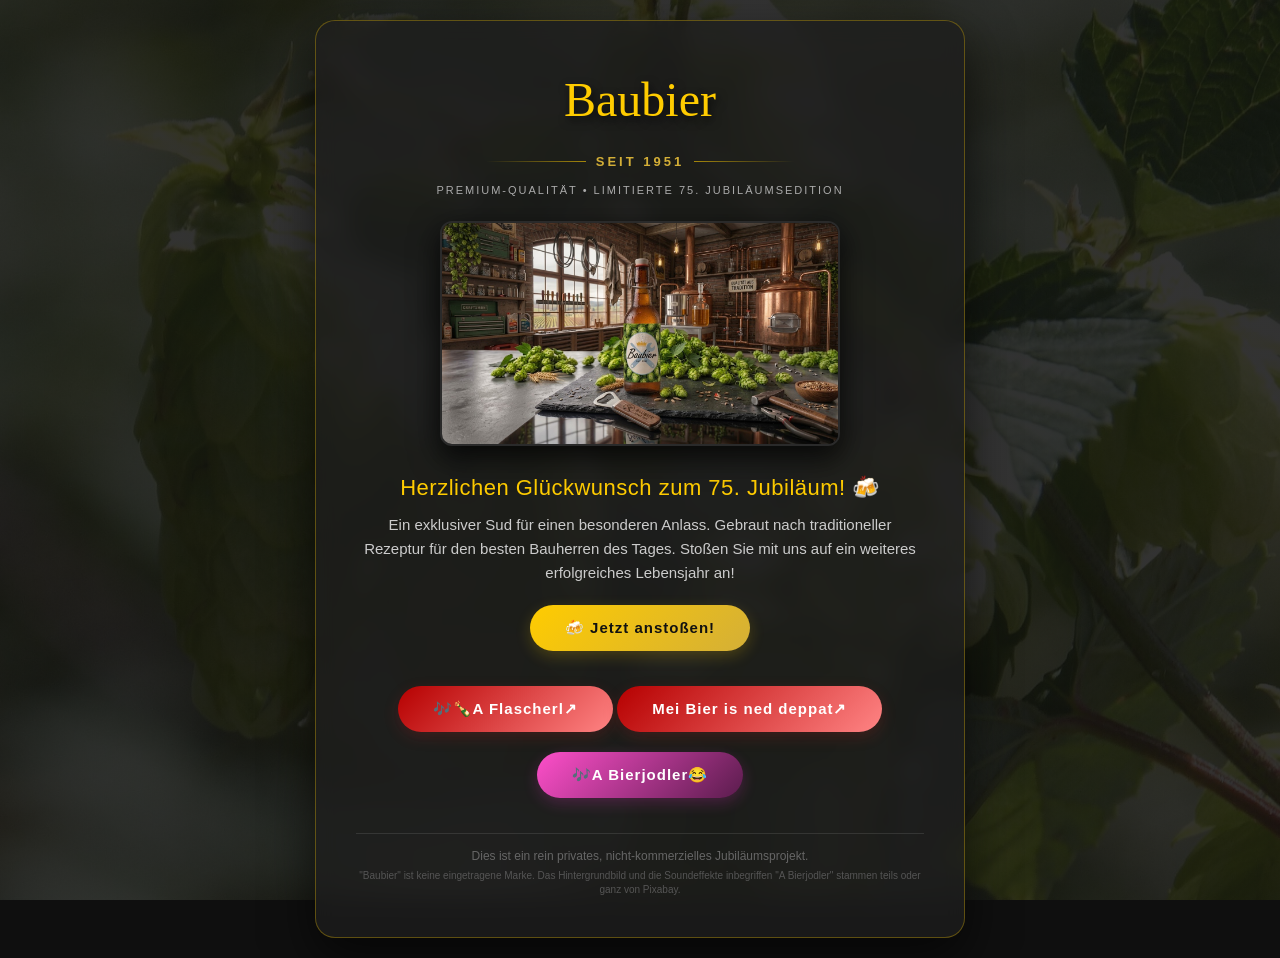
==== index.html @ c249d387 "Fix HTML formatting and restore original content" ====
<!DOCTYPE html>
<html lang="de">
<head>
    <meta charset="UTF-8">
    <meta name="viewport" content="width=device-width, initial-scale=1.0">
    <meta name="robots" content="noindex, nofollow">
    <title>Baubier – Edle Braukunst seit 1951</title>
    <link rel="stylesheet" href="css/style.css">
</head>
<body>

    <main class="brewery-card">
        <header class="brand-header">
            <button class="baubiertitel">Baubier</button>
            <div class="divider">
                <span class="line"></span>
                <span class="establishment">Seit 1951</span>
                <span class="line"></span>
            </div>
            <p class="tagline">Premium-Qualität • Limitierte 75. Jubiläumsedition</p>
        </header>

        <section class="image-section">
           <img src="medien/beer.jpg" alt="Baubier Jubiläumsedition" class="image-wrapper">
        </section>

       <section class="animation-section hidden">
            <button class="closeSec hidden">❌</button>
            <div class="animation_wrapper hidden">
                <video controls width="100%" preload="metadata">
                    <source src="medien/animation_engGUI.mp4" type="video/mp4">
                    Ihr Browser unterstützt dieses Video leider nicht.
                </video>
            </div>
            <div class="animation-wrapper hidden">
                <video controls width="100%" preload="metadata">
                    <source src="medien/animation_gerGUI.mp4" type="video/mp4">
                    Ihr Browser unterstützt dieses Video leider nicht.
                </video>
            </div>
        </section>

        <section class="content-section">
            <h2>Herzlichen Glückwunsch zum 75. Jubiläum! 🍻</h2>
            <p class="welcome-text">
                Ein exklusiver Sud für einen besonderen Anlass. Gebraut nach traditioneller Rezeptur für den besten Bauherren des Tages. Stoßen Sie mit uns auf ein weiteres erfolgreiches Lebensjahr an!
            </p>
            
            <button id="prost-btn">🍻 Jetzt anstoßen!</button>
            <div id="toast-message" class="hidden-toast"></div>
            <a href="https://youtu.be/1BG44pjPKbY?list=RD1BG44pjPKbY" class="linkYT">🎶🍾A Flascherl↗</a>
            <a href="https://youtu.be/watch?v=zmM4whoTbGc" class="linkYT">Mei Bier is ned deppat↗</a>
            <button class="songPlBt">🎶A Bierjodler😂</button>
        </section>
            <footer class="site-footer">
            <p>Dies ist ein rein privates, nicht-kommerzielles Jubiläumsprojekt.</p>
            <p class="disclaimer">"Baubier" ist keine eingetragene Marke. Das Hintergrundbild und die Soundeffekte inbegriffen "A Bierjodler" stammen teils oder ganz von Pixabay.</p>
        </footer>
    </main>

    <script src="js/script.js"></script>
</body>
</html>
---- css/style.css ----
* {
    box-sizing: border-box;
    margin: 0;
    padding: 0;
}

body {
    background-color: #0f0f0f;
    background-image: linear-gradient(rgba(15, 15, 15, 0.85), rgba(15, 15, 15, 0.85)), url('../medien/hintergrund.jpg');
    background-size: cover;
    background-position: center;
    background-attachment: fixed;
    color: #f5f5f5;
    font-family: 'Montserrat', 'Segoe UI', Arial, sans-serif;
    display: flex;
    justify-content: center;
    align-items: center;
    min-height: 100vh;
    padding: 20px;
}

html {
    overscroll-behavior: none;
    background-color: #0f0f0f;
}

.brewery-card {
    background: rgba(30, 30, 30, 0.75);
    backdrop-filter: blur(10px);
    -webkit-backdrop-filter: blur(10px);
    max-width: 650px;
    width: 100%;
    padding: 30px 20px;
    border-radius: 20px;
    border: 1px solid rgba(255, 204, 0, 0.3);
    box-shadow: 0 20px 50px rgba(0, 0, 0, 0.6);
    text-align: center;
}

.baubiertitel {
    font-family: freestyle-script, 'Freestyle Script', cursive;
    font-size: clamp(32px, 8vw, 48px);
    color: #ffcc00;
    line-height: 1.2;
    text-shadow: 2px 4px 10px rgba(0, 0, 0, 0.7);
    border: none;
    background: none;
    padding: 10px;
    margin: 0;
    cursor: text;
    word-break: break-word;
}

.divider {
    display: flex;
    align-items: center;
    justify-content: center;
    margin: 15px 0;
}

.divider .line {
    flex: 1;
    height: 1px;
    background: linear-gradient(to var(--direction, right), transparent, rgba(255, 204, 0, 0.6));
    max-width: 100px;
}

.divider .line:last-child {
    --direction: left;
}

.divider .establishment {
    font-size: 13px;
    text-transform: uppercase;
    letter-spacing: 3px;
    color: #d4af37;
    padding: 0 10px;
    font-weight: 650;
    white-space: nowrap;
}

.tagline {
    font-size: 11px;
    text-transform: uppercase;
    letter-spacing: 2px;
    color: #aaaaaa;
    margin-bottom: 25px;
}

.image-wrapper {
    position: relative;
    border-radius: 12px;
    overflow: hidden;
    border: 2px solid #2a2a2a;
    box-shadow: 0 10px 30px rgba(0, 0, 0, 0.8);
    background: #000000;
    line-height: 0;
    width: 100%;
    max-width: 400px;
    height: auto;
    object-fit: contain;
    margin: 0 auto;
}

.animation-wrapper, .animation_wrapper {
    flex-direction: column;
    border-radius: 20px;
    overflow: hidden;
    border: 2px solid #829b4fb5;
    box-shadow: 0 15px 15px rgba(0, 0, 0, 0.8);
    background: none;
    line-height: 0;
    width: 100%;
    max-width: 230px;
    height: auto;
    aspect-ratio: 230 / 400;
}

.hidden {
    display: none !important;
}

.animation-section {
    position: relative;    
    margin-top: 35px;
    display: flex;
    justify-content: center;
    align-items: center;
    flex-wrap: wrap;
    gap: 20px;
    background: rgba(142, 168, 100, 0.45);
    border-radius: 30px;
    width: 100%;
    padding: 40px 15px 25px 15px;
    height: auto;
}

.closeSec {
    position: absolute;
    top: 15px;
    right: 15px;
    border-radius: 100%;
    border: none;
    height: 35px;
    width: 35px;
    background: rgba(56, 46, 7, 0.8);
    color: #fff;
    cursor: pointer;
}

video {
    width: 100%;
    height: 100%;
    object-fit: cover;
    display: block;
}

.content-section {
    margin-top: 25px;
}

.content-section h2 {
    font-size: 22px;
    color: #ffcc00;
    margin-bottom: 12px;
    font-weight: 500;
    letter-spacing: 0.5px;
}

.welcome-text {
    font-size: 14px;
    line-height: 1.6;
    color: #cccccc;
    font-weight: 300;
    padding: 0 5px;
}

#prost-btn, .songPlBt, .linkYT {
    width: 100%;
    max-width: 320px;
    display: inline-block;
    border: none;
    padding: 14px 20px;
    font-size: 15px;
    font-weight: 600;
    letter-spacing: 1px;
    border-radius: 30px;
    cursor: pointer;
    margin-top: 20px;
    text-align: center;
    text-decoration: none;
    transition: all 0.2s ease;
}

#prost-btn {
    background: linear-gradient(135deg, #ffcc00, #d4af37);
    color: #111111;
    box-shadow: 0 5px 15px rgba(255, 204, 0, 0.2);
}

#prost-btn:active {
    transform: scale(0.95);
    box-shadow: 0 2px 5px rgba(255, 204, 0, 0.2);
}

#toast-message {
    margin-top: 15px;
    font-size: 14px;
    color: #ffcc00;
    font-weight: 500;
    opacity: 0;
    transition: opacity 0.3s ease;
}

#toast-message.show {
    opacity: 1;
}

.songPlBt {
    background: linear-gradient(135deg, #fe4fca, #5a1c4d);
    color: #ffffff;
    box-shadow: 0 5px 15px rgba(255, 56, 215, 0.2);
}

.linkYT {
    background: linear-gradient(135deg, #b60000, #ff8484);
    color: #ffffff;
    box-shadow: 0 5px 15px rgba(193, 32, 32, 0.2);
}

.active {
    background: linear-gradient(135deg, #5a1c1c, #3016169e) !important;
    box-shadow: 0 5px 15px rgba(255, 56, 93, 0.404);
}

.site-footer {
    margin-top: 35px;
    padding-top: 15px;
    border-top: 1px solid rgba(255, 255, 255, 0.1);
    font-size: 12px;
    color: #666666;
}

.disclaimer {
    font-size: 10px;
    color: #555555;
    margin-top: 6px;
    line-height: 1.4;
}

@media (min-width: 768px) {
    .brewery-card {
        padding: 40px;
    }
    
    .welcome-text {
        font-size: 15px;
    }

    #prost-btn, .songPlBt, .linkYT {
        width: auto;
        padding: 14px 35px;
    }
}
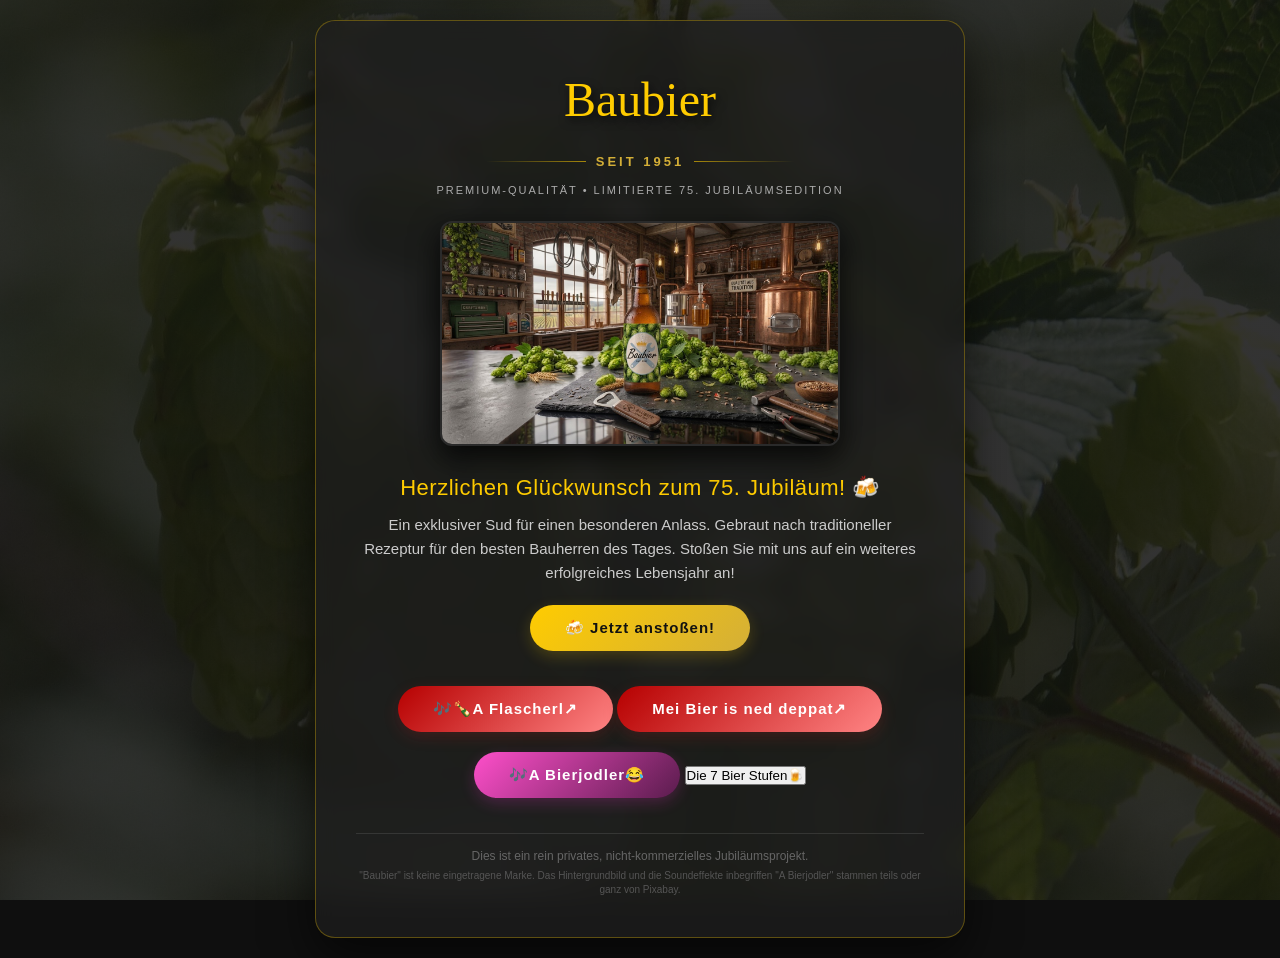
==== commit 332da1b9: "Add image to content section Added a button for 'Die 7 Bier Stufen' and an image." ====
--- a/index.html
+++ b/index.html
@@ -51,6 +51,8 @@
             <a href="https://youtu.be/1BG44pjPKbY?list=RD1BG44pjPKbY" class="linkYT">🎶🍾A Flascherl↗</a>
             <a href="https://youtu.be/watch?v=zmM4whoTbGc" class="linkYT">Mei Bier is ned deppat↗</a>
             <button class="songPlBt">🎶A Bierjodler😂</button>
+            <button class="beerstage">Die 7 Bier Stufen🍺</button>
+            <img src="medien/beer_stages.png" alt="Die 7 Bier Stufen" class="comibee hidden">
         </section>
             <footer class="site-footer">
             <p>Dies ist ein rein privates, nicht-kommerzielles Jubiläumsprojekt.</p>
--- a/css/style.css
+++ b/css/style.css
@@ -49,6 +49,8 @@
     margin: 0;
     cursor: text;
     word-break: break-word;
+    -webkit-tap-highlight-color: transparent;
+    outline: none;
 }
 
 .divider {
@@ -190,6 +192,8 @@
     text-align: center;
     text-decoration: none;
     transition: all 0.2s ease;
+    -webkit-tap-highlight-color: transparent;
+    outline: none;
 }
 
 #prost-btn {
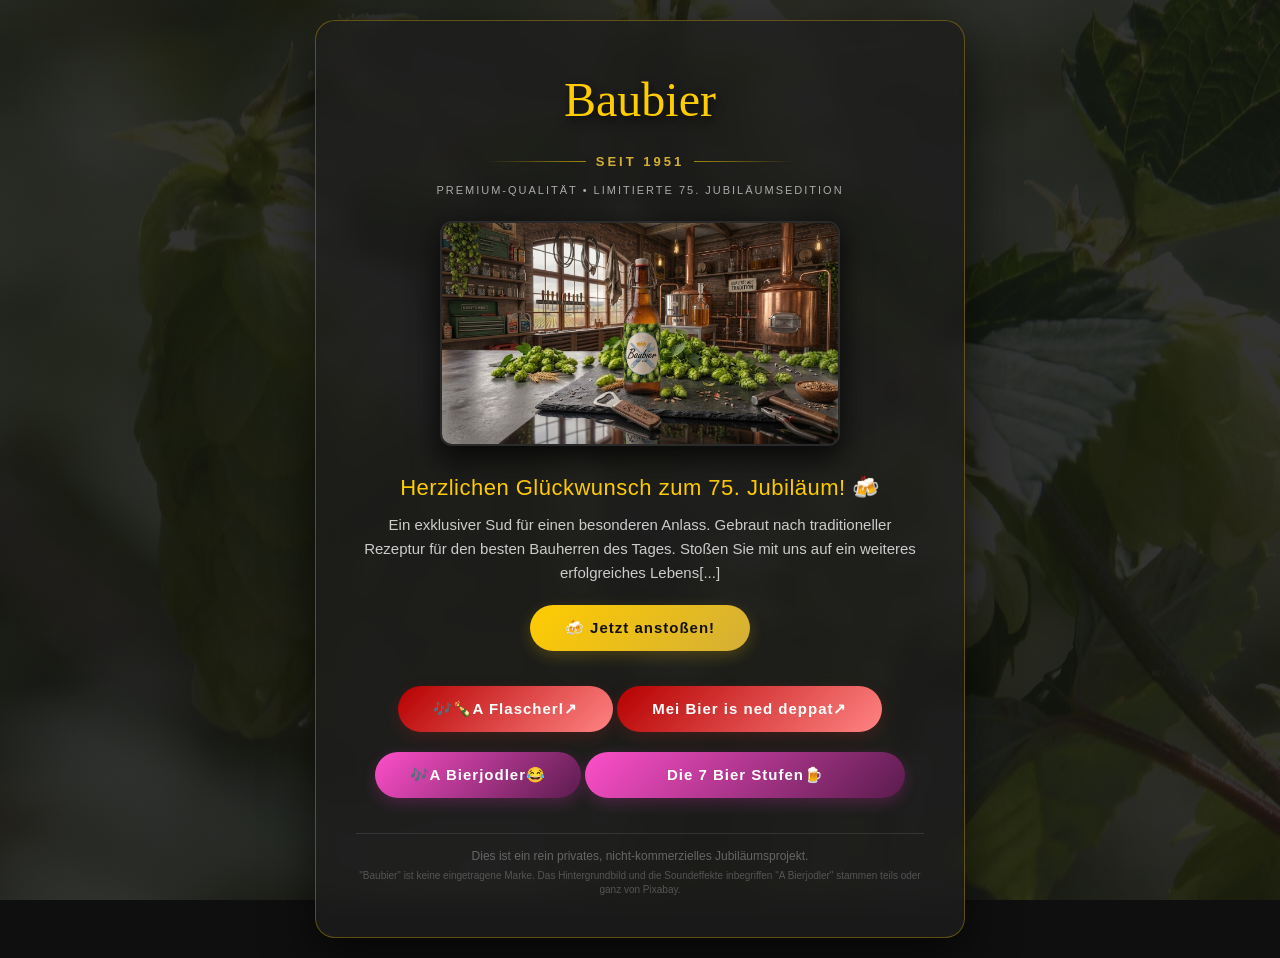
==== commit f6520c8b: "Fix: korrigiere fehlerhaften YouTube-Link und entferne nicht vorhandene CSS-Klasse vom Toast-Element" ====
--- a/index.html
+++ b/index.html
@@ -1,65 +1,65 @@
-<!DOCTYPE html>
-<html lang="de">
-<head>
-    <meta charset="UTF-8">
-    <meta name="viewport" content="width=device-width, initial-scale=1.0">
-    <meta name="robots" content="noindex, nofollow">
-    <title>Baubier – Edle Braukunst seit 1951</title>
-    <link rel="stylesheet" href="css/style.css">
-</head>
-<body>
-
-    <main class="brewery-card">
-        <header class="brand-header">
-            <button class="baubiertitel">Baubier</button>
-            <div class="divider">
-                <span class="line"></span>
-                <span class="establishment">Seit 1951</span>
-                <span class="line"></span>
-            </div>
-            <p class="tagline">Premium-Qualität • Limitierte 75. Jubiläumsedition</p>
-        </header>
-
-        <section class="image-section">
-           <img src="medien/beer.jpg" alt="Baubier Jubiläumsedition" class="image-wrapper">
-        </section>
-
-       <section class="animation-section hidden">
-            <button class="closeSec hidden">❌</button>
-            <div class="animation_wrapper hidden">
-                <video controls width="100%" preload="metadata">
-                    <source src="medien/animation_engGUI.mp4" type="video/mp4">
-                    Ihr Browser unterstützt dieses Video leider nicht.
-                </video>
-            </div>
-            <div class="animation-wrapper hidden">
-                <video controls width="100%" preload="metadata">
-                    <source src="medien/animation_gerGUI.mp4" type="video/mp4">
-                    Ihr Browser unterstützt dieses Video leider nicht.
-                </video>
-            </div>
-        </section>
-
-        <section class="content-section">
-            <h2>Herzlichen Glückwunsch zum 75. Jubiläum! 🍻</h2>
-            <p class="welcome-text">
-                Ein exklusiver Sud für einen besonderen Anlass. Gebraut nach traditioneller Rezeptur für den besten Bauherren des Tages. Stoßen Sie mit uns auf ein weiteres erfolgreiches Lebensjahr an!
-            </p>
-            
-            <button id="prost-btn">🍻 Jetzt anstoßen!</button>
-            <div id="toast-message" class="hidden-toast"></div>
-            <a href="https://youtu.be/1BG44pjPKbY?list=RD1BG44pjPKbY" class="linkYT">🎶🍾A Flascherl↗</a>
-            <a href="https://youtu.be/watch?v=zmM4whoTbGc" class="linkYT">Mei Bier is ned deppat↗</a>
-            <button class="songPlBt">🎶A Bierjodler😂</button>
-            <button class="beerstage">Die 7 Bier Stufen🍺</button>
-            <img src="medien/beer_stages.png" alt="Die 7 Bier Stufen" class="comibee hidden">
-        </section>
-            <footer class="site-footer">
-            <p>Dies ist ein rein privates, nicht-kommerzielles Jubiläumsprojekt.</p>
-            <p class="disclaimer">"Baubier" ist keine eingetragene Marke. Das Hintergrundbild und die Soundeffekte inbegriffen "A Bierjodler" stammen teils oder ganz von Pixabay.</p>
-        </footer>
-    </main>
-
-    <script src="js/script.js"></script>
-</body>
-</html>
+<!DOCTYPE html>
+<html lang="de">
+<head>
+    <meta charset="UTF-8">
+    <meta name="viewport" content="width=device-width, initial-scale=1.0">
+    <meta name="robots" content="noindex, nofollow">
+    <title>Baubier – Edle Braukunst seit 1951</title>
+    <link rel="stylesheet" href="css/style.css">
+</head>
+<body>
+
+    <main class="brewery-card">
+        <header class="brand-header">
+            <button class="baubiertitel">Baubier</button>
+            <div class="divider">
+                <span class="line"></span>
+                <span class="establishment">Seit 1951</span>
+                <span class="line"></span>
+            </div>
+            <p class="tagline">Premium-Qualität • Limitierte 75. Jubiläumsedition</p>
+        </header>
+
+        <section class="image-section">
+           <img src="medien/beer.jpg" alt="Baubier Jubiläumsedition" class="image-wrapper">
+        </section>
+
+       <section class="animation-section hidden">
+            <button class="closeSec hidden">❌</button>
+            <div class="animation_wrapper hidden">
+                <video controls width="100%" preload="metadata">
+                    <source src="medien/animation_engGUI.mp4" type="video/mp4">
+                    Ihr Browser unterstützt dieses Video leider nicht.
+                </video>
+            </div>
+            <div class="animation-wrapper hidden">
+                <video controls width="100%" preload="metadata">
+                    <source src="medien/animation_gerGUI.mp4" type="video/mp4">
+                    Ihr Browser unterstützt dieses Video leider nicht.
+                </video>
+            </div>
+        </section>
+
+        <section class="content-section">
+            <h2>Herzlichen Glückwunsch zum 75. Jubiläum! 🍻</h2>
+            <p class="welcome-text">
+                Ein exklusiver Sud für einen besonderen Anlass. Gebraut nach traditioneller Rezeptur für den besten Bauherren des Tages. Stoßen Sie mit uns auf ein weiteres erfolgreiches Lebens[...]
+            </p>
+            
+            <button id="prost-btn">🍻 Jetzt anstoßen!</button>
+            <div id="toast-message"></div>
+            <a href="https://youtu.be/1BG44pjPKbY?list=RD1BG44pjPKbY" class="linkYT">🎶🍾A Flascherl↗</a>
+            <a href="https://youtu.be/zmM4whoTbGc" class="linkYT">Mei Bier is ned deppat↗</a>
+            <button class="songPlBt">🎶A Bierjodler😂</button>
+            <button class="beerstage">Die 7 Bier Stufen🍺</button>
+            <img src="medien/beer_stages.png" alt="Die 7 Bier Stufen" class="comibee hidden">
+        </section>
+            <footer class="site-footer">
+            <p>Dies ist ein rein privates, nicht-kommerzielles Jubiläumsprojekt.</p>
+            <p class="disclaimer">"Baubier" ist keine eingetragene Marke. Das Hintergrundbild und die Soundeffekte inbegriffen "A Bierjodler" stammen teils oder ganz von Pixabay.</p>
+        </footer>
+    </main>
+
+    <script src="js/script.js"></script>
+</body>
+</html>
--- a/css/style.css
+++ b/css/style.css
@@ -89,7 +89,7 @@
     margin-bottom: 25px;
 }
 
-.image-wrapper {
+.image-wrapper, .comibee {
     position: relative;
     border-radius: 12px;
     overflow: hidden;
@@ -177,7 +177,7 @@
     padding: 0 5px;
 }
 
-#prost-btn, .songPlBt, .linkYT {
+#prost-btn, .songPlBt, .linkYT, .beerstage {
     width: 100%;
     max-width: 320px;
     display: inline-block;
@@ -220,7 +220,7 @@
     opacity: 1;
 }
 
-.songPlBt {
+.songPlBt, .beerstage {
     background: linear-gradient(135deg, #fe4fca, #5a1c4d);
     color: #ffffff;
     box-shadow: 0 5px 15px rgba(255, 56, 215, 0.2);
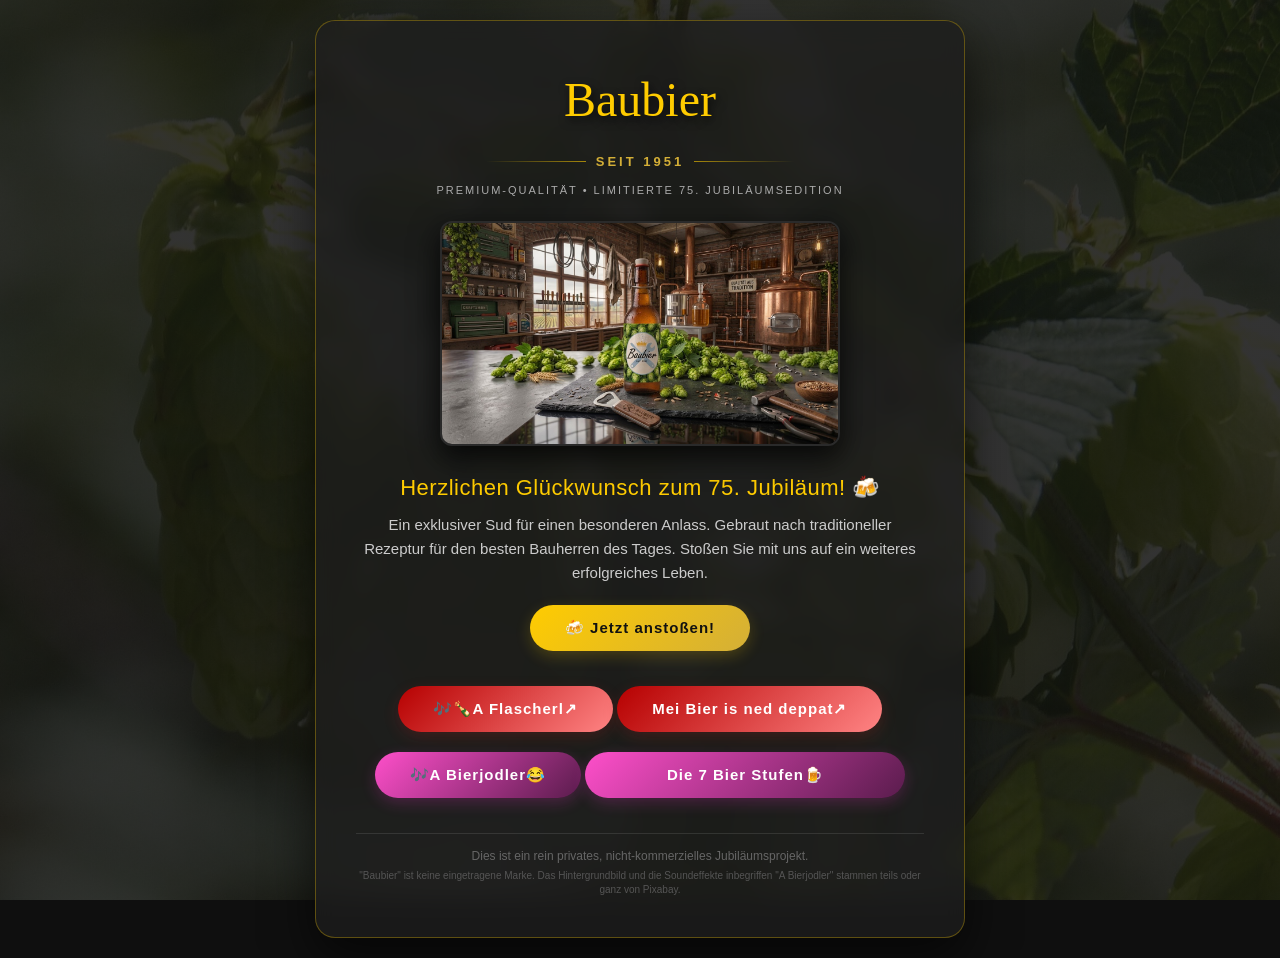
==== commit cdb2988f: "Fix typo in message" ====
--- a/index.html
+++ b/index.html
@@ -43,7 +43,7 @@
         <section class="content-section">
             <h2>Herzlichen Glückwunsch zum 75. Jubiläum! 🍻</h2>
             <p class="welcome-text">
-                Ein exklusiver Sud für einen besonderen Anlass. Gebraut nach traditioneller Rezeptur für den besten Bauherren des Tages. Stoßen Sie mit uns auf ein weiteres erfolgreiches Lebens[...]
+                Ein exklusiver Sud für einen besonderen Anlass. Gebraut nach traditioneller Rezeptur für den besten Bauherren des Tages. Stoßen Sie mit uns auf ein weiteres erfolgreiches Leben.
             </p>
             
             <button id="prost-btn">🍻 Jetzt anstoßen!</button>
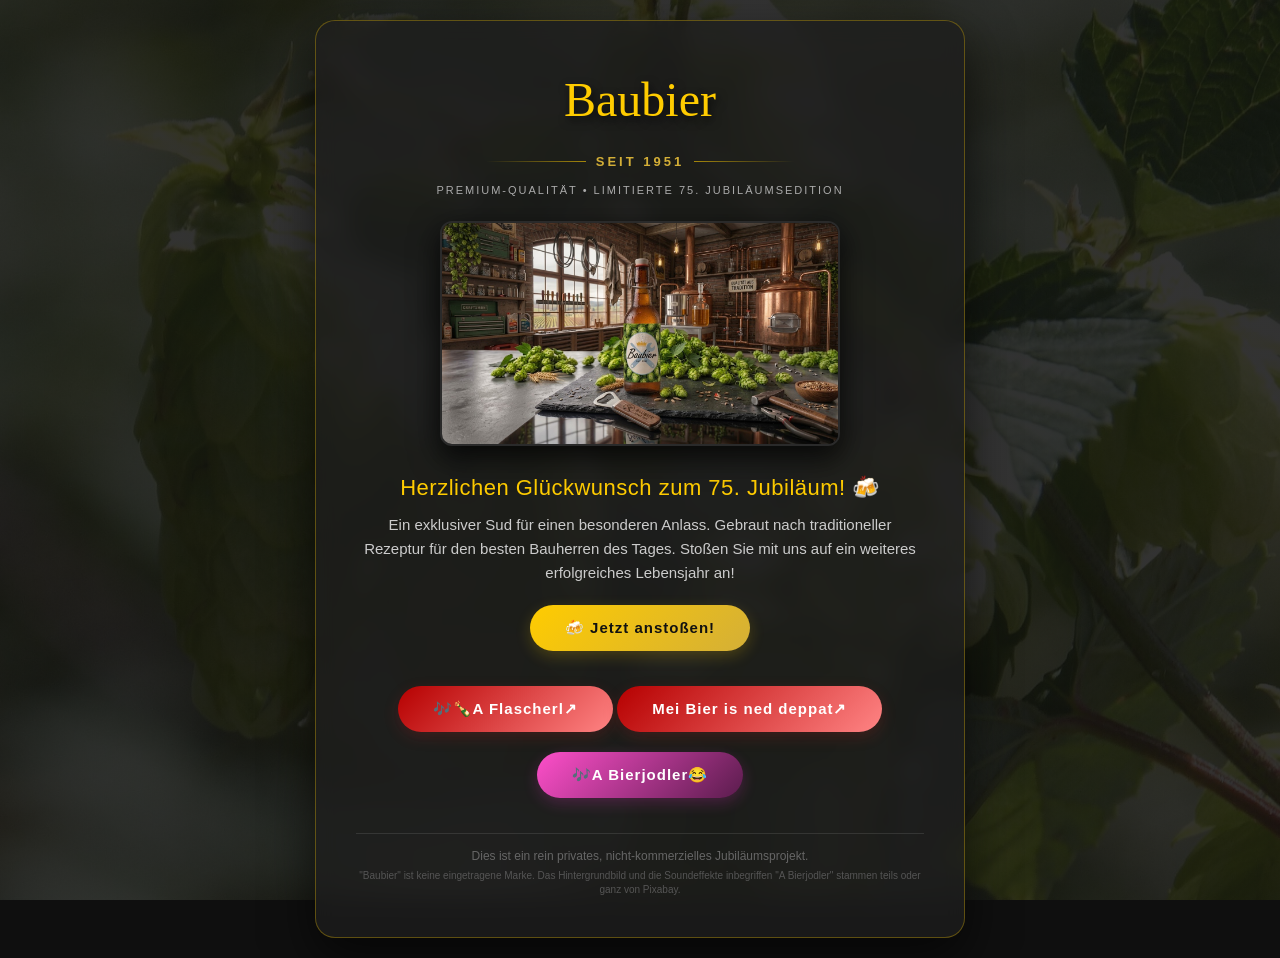
==== commit 0453d011: "Reupload Files" ====
--- a/index.html
+++ b/index.html
@@ -1,65 +1,63 @@
-<!DOCTYPE html>
-<html lang="de">
-<head>
-    <meta charset="UTF-8">
-    <meta name="viewport" content="width=device-width, initial-scale=1.0">
-    <meta name="robots" content="noindex, nofollow">
-    <title>Baubier – Edle Braukunst seit 1951</title>
-    <link rel="stylesheet" href="css/style.css">
-</head>
-<body>
-
-    <main class="brewery-card">
-        <header class="brand-header">
-            <button class="baubiertitel">Baubier</button>
-            <div class="divider">
-                <span class="line"></span>
-                <span class="establishment">Seit 1951</span>
-                <span class="line"></span>
-            </div>
-            <p class="tagline">Premium-Qualität • Limitierte 75. Jubiläumsedition</p>
-        </header>
-
-        <section class="image-section">
-           <img src="medien/beer.jpg" alt="Baubier Jubiläumsedition" class="image-wrapper">
-        </section>
-
-       <section class="animation-section hidden">
-            <button class="closeSec hidden">❌</button>
-            <div class="animation_wrapper hidden">
-                <video controls width="100%" preload="metadata">
-                    <source src="medien/animation_engGUI.mp4" type="video/mp4">
-                    Ihr Browser unterstützt dieses Video leider nicht.
-                </video>
-            </div>
-            <div class="animation-wrapper hidden">
-                <video controls width="100%" preload="metadata">
-                    <source src="medien/animation_gerGUI.mp4" type="video/mp4">
-                    Ihr Browser unterstützt dieses Video leider nicht.
-                </video>
-            </div>
-        </section>
-
-        <section class="content-section">
-            <h2>Herzlichen Glückwunsch zum 75. Jubiläum! 🍻</h2>
-            <p class="welcome-text">
-                Ein exklusiver Sud für einen besonderen Anlass. Gebraut nach traditioneller Rezeptur für den besten Bauherren des Tages. Stoßen Sie mit uns auf ein weiteres erfolgreiches Leben.
-            </p>
-            
-            <button id="prost-btn">🍻 Jetzt anstoßen!</button>
-            <div id="toast-message"></div>
-            <a href="https://youtu.be/1BG44pjPKbY?list=RD1BG44pjPKbY" class="linkYT">🎶🍾A Flascherl↗</a>
-            <a href="https://youtu.be/zmM4whoTbGc" class="linkYT">Mei Bier is ned deppat↗</a>
-            <button class="songPlBt">🎶A Bierjodler😂</button>
-            <button class="beerstage">Die 7 Bier Stufen🍺</button>
-            <img src="medien/beer_stages.png" alt="Die 7 Bier Stufen" class="comibee hidden">
-        </section>
-            <footer class="site-footer">
-            <p>Dies ist ein rein privates, nicht-kommerzielles Jubiläumsprojekt.</p>
-            <p class="disclaimer">"Baubier" ist keine eingetragene Marke. Das Hintergrundbild und die Soundeffekte inbegriffen "A Bierjodler" stammen teils oder ganz von Pixabay.</p>
-        </footer>
-    </main>
-
-    <script src="js/script.js"></script>
-</body>
-</html>
+<!DOCTYPE html>
+<html lang="de">
+<head>
+    <meta charset="UTF-8">
+    <meta name="viewport" content="width=device-width, initial-scale=1.0">
+    <meta name="robots" content="noindex, nofollow">
+    <title>Baubier – Edle Braukunst seit 1951</title>
+    <link rel="stylesheet" href="css/style.css">
+</head>
+<body>
+
+    <main class="brewery-card">
+        <header class="brand-header">
+            <button class="baubiertitel">Baubier</button>
+            <div class="divider">
+                <span class="line"></span>
+                <span class="establishment">Seit 1951</span>
+                <span class="line"></span>
+            </div>
+            <p class="tagline">Premium-Qualität • Limitierte 75. Jubiläumsedition</p>
+        </header>
+
+        <section class="image-section">
+           <img src="medien/beer.jpg" alt="Baubier Jubiläumsedition" class="image-wrapper">
+        </section>
+
+       <section class="animation-section hidden">
+            <button class="closeSec hidden">❌</button>
+            <div class="animation_wrapper hidden">
+                <video controls width="100%" preload="metadata">
+                    <source src="medien/animation_engGUI.mp4" type="video/mp4">
+                    Ihr Browser unterstützt dieses Video leider nicht.
+                </video>
+            </div>
+            <div class="animation-wrapper hidden">
+                <video controls width="100%" preload="metadata">
+                    <source src="medien/animation_gerGUI.mp4" type="video/mp4">
+                    Ihr Browser unterstützt dieses Video leider nicht.
+                </video>
+            </div>
+        </section>
+
+        <section class="content-section">
+            <h2>Herzlichen Glückwunsch zum 75. Jubiläum! 🍻</h2>
+            <p class="welcome-text">
+                Ein exklusiver Sud für einen besonderen Anlass. Gebraut nach traditioneller Rezeptur für den besten Bauherren des Tages. Stoßen Sie mit uns auf ein weiteres erfolgreiches Lebensjahr an!
+            </p>
+            
+            <button id="prost-btn">🍻 Jetzt anstoßen!</button>
+            <div id="toast-message" class="hidden-toast"></div>
+            <a href="https://youtu.be/1BG44pjPKbY?list=RD1BG44pjPKbY" class="linkYT">🎶🍾A Flascherl↗</a>
+            <a href="https://youtu.be/watch?v=zmM4whoTbGc" class="linkYT">Mei Bier is ned deppat↗</a>
+            <button class="songPlBt">🎶A Bierjodler😂</button>
+        </section>
+            <footer class="site-footer">
+            <p>Dies ist ein rein privates, nicht-kommerzielles Jubiläumsprojekt.</p>
+            <p class="disclaimer">"Baubier" ist keine eingetragene Marke. Das Hintergrundbild und die Soundeffekte inbegriffen "A Bierjodler" stammen teils oder ganz von Pixabay.</p>
+        </footer>
+    </main>
+
+    <script src="js/script.js"></script>
+</body>
+</html>
--- a/css/style.css
+++ b/css/style.css
@@ -89,7 +89,7 @@
     margin-bottom: 25px;
 }
 
-.image-wrapper, .comibee {
+.image-wrapper {
     position: relative;
     border-radius: 12px;
     overflow: hidden;
@@ -177,7 +177,7 @@
     padding: 0 5px;
 }
 
-#prost-btn, .songPlBt, .linkYT, .beerstage {
+#prost-btn, .songPlBt, .linkYT {
     width: 100%;
     max-width: 320px;
     display: inline-block;
@@ -220,7 +220,7 @@
     opacity: 1;
 }
 
-.songPlBt, .beerstage {
+.songPlBt {
     background: linear-gradient(135deg, #fe4fca, #5a1c4d);
     color: #ffffff;
     box-shadow: 0 5px 15px rgba(255, 56, 215, 0.2);
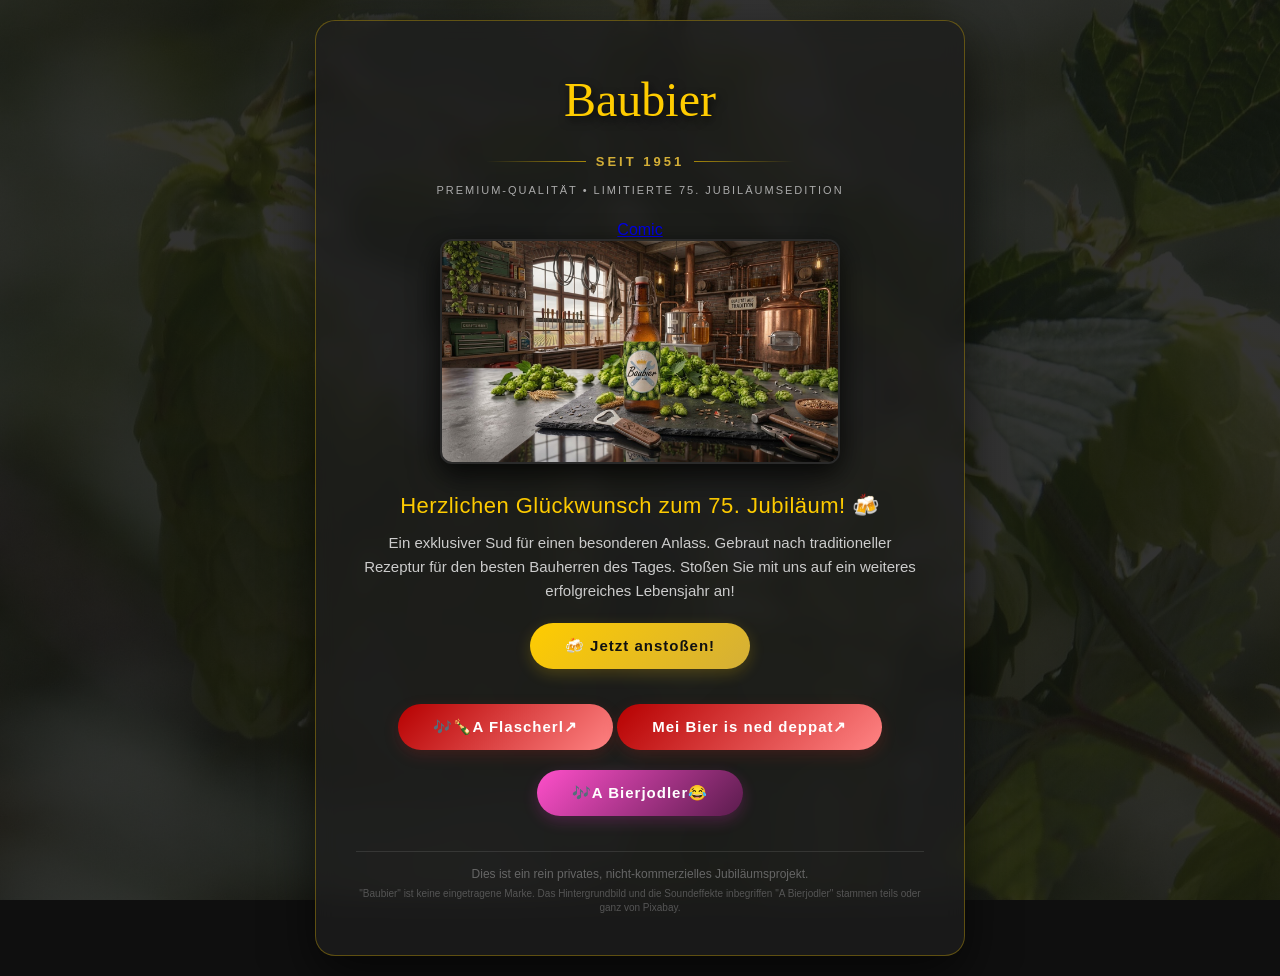
==== commit d401299f: "Add comic link to the header in index.html Added a link to a comic page in the header." ====
--- a/index.html
+++ b/index.html
@@ -4,6 +4,7 @@
     <meta charset="UTF-8">
     <meta name="viewport" content="width=device-width, initial-scale=1.0">
     <meta name="robots" content="noindex, nofollow">
+    <link rel="icon" type="image/png" href="medien/favicon.png">
     <title>Baubier – Edle Braukunst seit 1951</title>
     <link rel="stylesheet" href="css/style.css">
 </head>
@@ -18,6 +19,7 @@
                 <span class="line"></span>
             </div>
             <p class="tagline">Premium-Qualität • Limitierte 75. Jubiläumsedition</p>
+            <a href="html/comic.html" class="hrcomic">Comic</a>
         </header>
 
         <section class="image-section">
